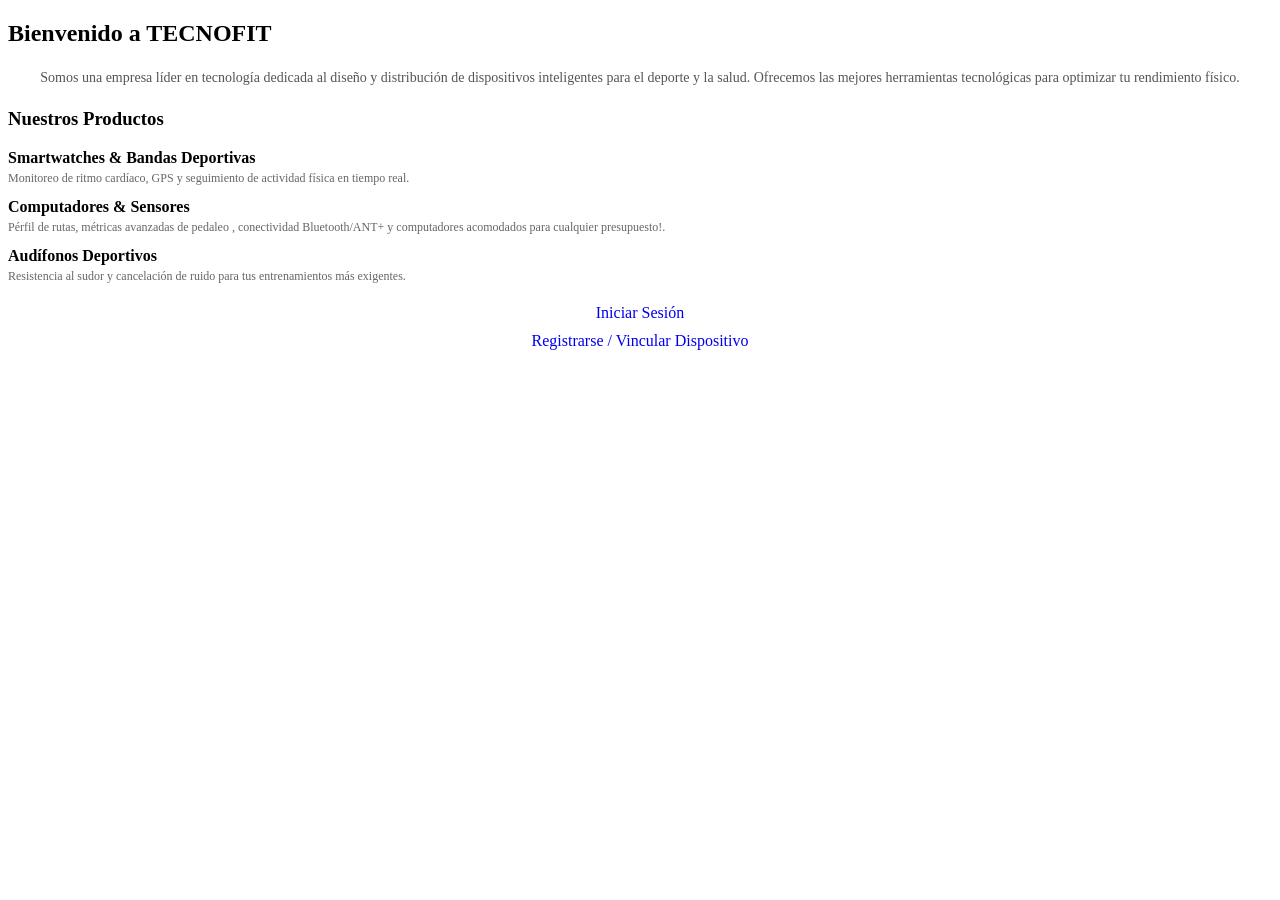
==== index.html @ c2aa6921 "Creacion del home/index aca hanses creo el index.html que vendria a ser el home con una breve histor" ====
<!DOCTYPE html>
<html lang="es">
<head>
  <meta charset="UTF-8">
  <meta name="viewport" content="width=device-width, initial-scale=1.0">
  <title>TECNOFIT - Bienvenido</title>
  <link rel="stylesheet" href="styles.css">
</head>
<body>

  <div class="form-container">
    <!-- Encabezado Principal -->
    <h2>Bienvenido a TECNOFIT</h2>

    <!-- Presentación de la Empresa -->
    <div style="text-align: center; margin-bottom: 20px;">
      <p style="font-size: 14px; color: #555; line-height: 1.5;">
        Somos una empresa líder en tecnología dedicada al diseño y distribución de dispositivos inteligentes para el deporte y la salud. Ofrecemos las mejores herramientas tecnológicas para optimizar tu rendimiento físico.
      </p>
    </div>

    <!-- Catálogo de Productos/Servicios -->
    <div class="section-dispositivos" style="margin-top: 15px;">
      <h3>Nuestros Productos</h3>
      
      <div class="dispositivo-item">
        <strong>Smartwatches & Bandas Deportivas</strong>
        <p style="font-size: 12px; color: #666; margin-top: 4px;">Monitoreo de ritmo cardíaco, GPS y seguimiento de actividad física en tiempo real.</p>
      </div>

      <div class="dispositivo-item">
        <strong>Computadores & Sensores</strong>
        <p style="font-size: 12px; color: #666; margin-top: 4px;">Pérfil de rutas, métricas avanzadas de pedaleo , conectividad Bluetooth/ANT+ y computadores acomodados para cualquier presupuesto!.</p>
      </div>

      <div class="dispositivo-item">
        <strong>Audífonos Deportivos</strong>
        <p style="font-size: 12px; color: #666; margin-top: 4px;">Resistencia al sudor y cancelación de ruido para tus entrenamientos más exigentes.</p>
      </div>
    </div>

    <!-- Botones de Acción / Navegación -->
    <div style="margin-top: 20px;">
      <a href="login.html" class="btn-primary" style="display: block; text-align: center; text-decoration: none; margin-bottom: 10px;">Iniciar Sesión</a>
      <a href="registro.html" class="btn-secondary" style="display: block; text-align: center; text-decoration: none;">Registrarse / Vincular Dispositivo</a>
    </div>
  </div>

  <script src="tecnofit.js"></script>
</body>
</html>
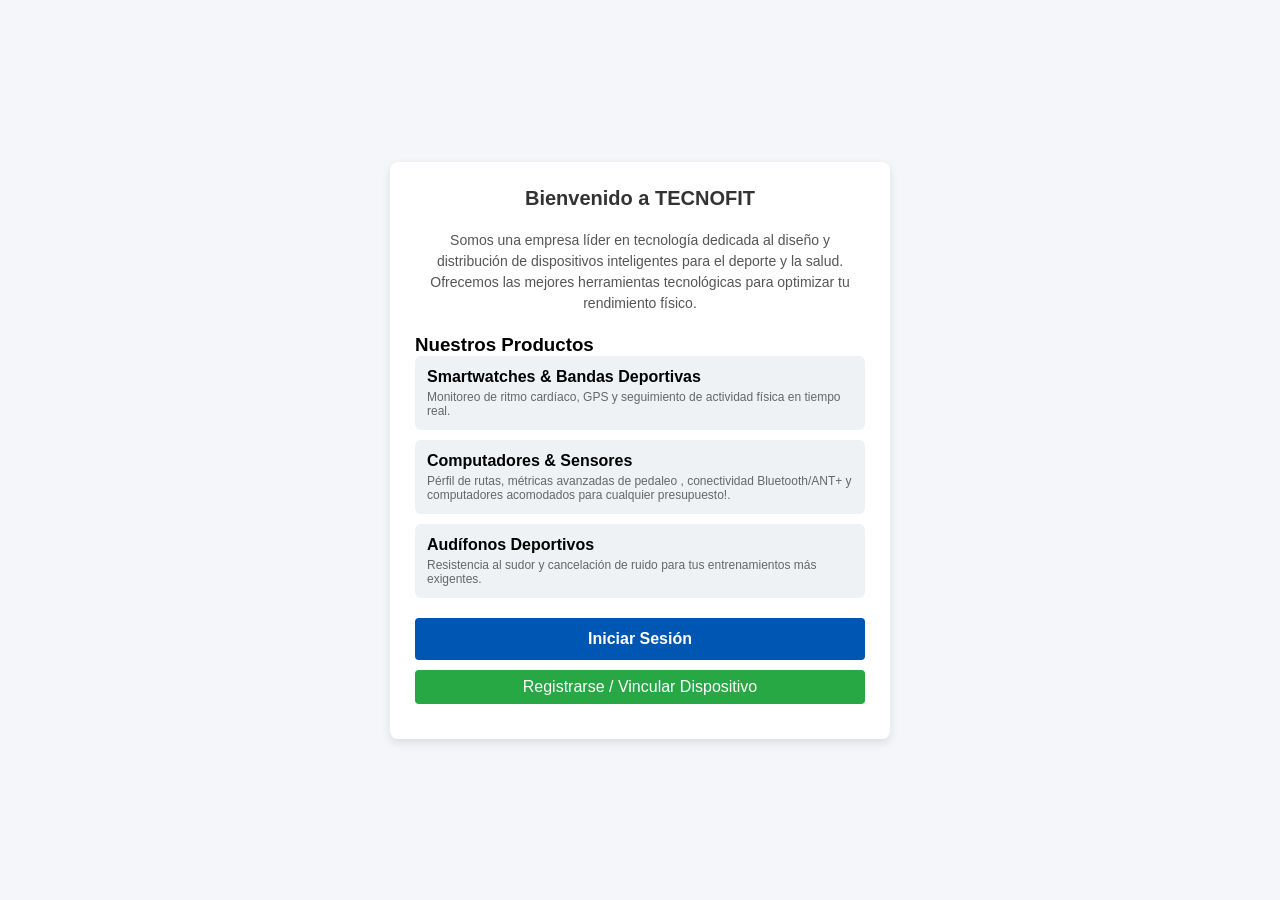
==== commit 5c68fe82: "correcion de error aqui corregimos un problema de conectividad que afectaba a la visual de las pagin" ====
--- a/index.html
+++ b/index.html
@@ -4,7 +4,7 @@
   <meta charset="UTF-8">
   <meta name="viewport" content="width=device-width, initial-scale=1.0">
   <title>TECNOFIT - Bienvenido</title>
-  <link rel="stylesheet" href="styles.css">
+  <link rel="stylesheet" href="stylesheet.css">
 </head>
 <body>
 
--- a/stylesheet.css
+++ b/stylesheet.css
@@ -0,0 +1,109 @@
+* { 
+  box-sizing: border-box; 
+  font-family: Arial, sans-serif; 
+  margin: 0;
+  padding: 0;
+}
+
+body { 
+  background-color: #f4f6f9; 
+  display: flex; 
+  justify-content: center; 
+  align-items: center;
+  min-height: 100vh;
+  padding: 20px; 
+}
+
+.form-container { 
+  background: #fff; 
+  padding: 25px; 
+  border-radius: 8px; 
+  max-width: 500px; 
+  width: 100%; 
+  box-shadow: 0 4px 10px rgba(0,0,0,0.1); 
+}
+
+h2 {
+  margin-bottom: 20px;
+  color: #333;
+  font-size: 20px;
+  text-align: center;
+}
+
+.form-group { 
+  margin-bottom: 15px; 
+  flex-direction: column; 
+  display: flex; 
+}
+
+label { 
+  font-weight: bold; 
+  margin-bottom: 5px; 
+  color: #333;
+  font-size: 14px;
+}
+
+input, select { 
+  padding: 10px; 
+  border: 1px solid #ccc; 
+  border-radius: 4px; 
+  font-size: 14px; 
+}
+
+input:focus, select:focus {
+  outline: none;
+  border-color: #0056b3;
+}
+
+.error { 
+  color: #d9534f; 
+  font-size: 12px; 
+  margin-top: 4px; 
+  display: block;
+  min-height: 15px;
+}
+
+.dispositivo-item { 
+  background: #eef2f5; 
+  padding: 12px; 
+  border-radius: 6px; 
+  margin-bottom: 10px; 
+  position: relative; 
+}
+
+.btn-primary { 
+  width: 100%; 
+  padding: 12px; 
+  background-color: #0056b3; 
+  color: white; 
+  border: none; 
+  border-radius: 4px; 
+  cursor: pointer; 
+  font-size: 16px; 
+  margin-top: 10px; 
+  font-weight: bold;
+}
+
+.btn-primary:hover {
+  background-color: #004085;
+}
+
+.btn-secondary { 
+  background-color: #28a745; 
+  color: white; 
+  border: none; 
+  padding: 8px 12px; 
+  border-radius: 4px; 
+  cursor: pointer; 
+  margin-bottom: 10px; 
+}
+
+.btn-eliminar { 
+  background-color: #dc3545; 
+  color: white; 
+  border: none; 
+  padding: 4px 8px; 
+  border-radius: 4px; 
+  cursor: pointer; 
+  float: right; 
+}
